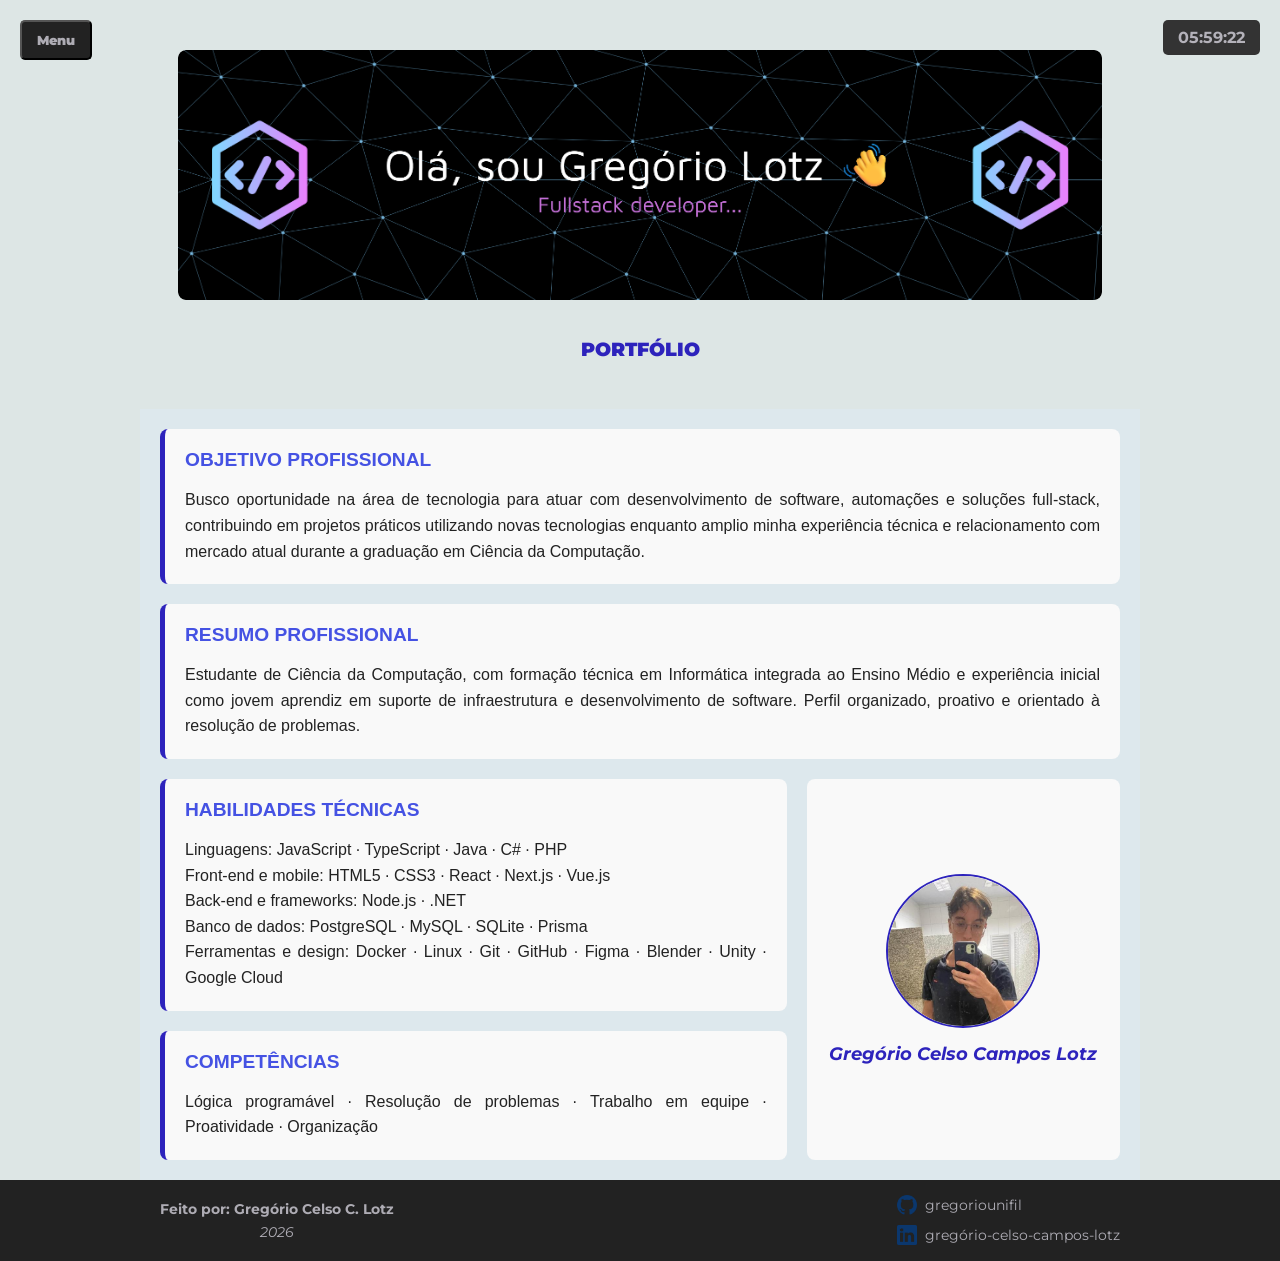
==== index.html @ 45084611 "Limpando branch para deploy" ====
<!DOCTYPE html>
<html lang="pt-br">

<head>
    <meta charset="UTF-8">
    <meta name="viewport" content="width=device-width, initial-scale=1.0">
    <link href="https://fonts.googleapis.com/css2?family=Montserrat:wght@700;900&display=swap" rel="stylesheet">
    <title>Portfólio</title>
    <link rel="stylesheet" href="style.css">
    <link rel="icon" type="image/jpg" href="/imgs/favicon.jpg">
</head>

<body>

    <button id="menu">Menu</button>

    <div id="slidebar">
        <nav class="navbar">
            <dl>
                <dd><a href="index.html" class="ativo">Principal</a></dd>
                <dd><a href="especificacoes.html">Especificações</a></dd>
                <dd><a href="extra.html">Extras</a></dd>
            </dl>
        </nav>
    </div>

    <div id="hora">Hora</div>

    <header id="cabecalho">
        <section id="primeira-secao" class="secao">
            <article class="container-banner">
                <img src="/imgs/github-header-banner.png" alt="Banner GitHub">
            </article>
            <article class="titulo-principal">
                <h1>Portfólio</h1>
            </article>
        </section>
    </header>

    <main id="principal">
        <section class="secao">
            <article id="informacoes">
                <div class="informacoes" id="objetivo">
                    <h2> OBJETIVO PROFISSIONAL </h2>
                    <p>
                        Busco oportunidade na área de tecnologia para atuar com desenvolvimento de software, automações
                        e soluções full-stack, contribuindo em projetos práticos utilizando novas tecnologias enquanto
                        amplio minha experiência técnica e relacionamento com mercado atual durante a graduação
                        em Ciência da Computação.
                    </p>
                </div>
                <div class="informacoes" id="resumo">
                    <h2> RESUMO PROFISSIONAL </h2>
                    <p>
                        Estudante de Ciência da Computação, com formação técnica em Informática integrada ao Ensino
                        Médio e experiência inicial como jovem aprendiz em suporte de infraestrutura e
                        desenvolvimento de software. Perfil organizado, proativo e orientado à resolução de
                        problemas.
                    </p>
                </div>
            </article>
        </section>

        <section id="segunda-secao" class="secao">
            <div id="textos-habilidades-competencias">
                <div class="informacoes-foto" id="habilidades">
                    <h2> HABILIDADES TÉCNICAS </h2>
                    <p>
                        Linguagens: JavaScript · TypeScript · Java · C# · PHP <br>
                        Front-end e mobile: HTML5 · CSS3 · React · Next.js · Vue.js <br>
                        Back-end e frameworks: Node.js · .NET <br>
                        Banco de dados: PostgreSQL · MySQL · SQLite · Prisma <br>
                        Ferramentas e design: Docker · Linux · Git · GitHub · Figma · Blender · Unity · Google Cloud
                    </p>
                </div>
                <div class="informacoes-foto" id="competencias">
                    <h2> COMPETÊNCIAS </h2>
                    <p>
                        Lógica programável · Resolução de problemas · Trabalho em equipe · Proatividade · Organização
                    </p>
                </div>
            </div>

            <article id="foto-lateral">
                <div class="informacoes-foto" id="foto-perfil">
                    <img src="/imgs/foto_perfil.jpg" alt="Foto de Perfil">
                    <h3>Gregório Celso Campos Lotz</h3>
                </div>
            </article>
        </section>
    </main>

    <footer id="rodape">
        <section>
            <article class="creditos">
                <p><b>Feito por: Gregório Celso C. Lotz</b></p>
                <p><i>2026</i></p>
            </article>
            <article class="links-rodape">
                <div class="github-link">
                    <img src="/imgs/github.png" alt="Logo GIthub">
                    <a href="https://github.com/gregoriounifil">gregoriounifil</a>
                </div>
                <div class="linkedin-link">
                    <img src="/imgs/linkedin.png" alt="Logo Linkedin">
                    <a href="www.linkedin.com/in/gregório-celso-campos-lotz">gregório-celso-campos-lotz</a>
                </div>
            </article>
        </section>
    </footer>

    <script src="script.js"></script>
</body>

</html>
---- style.css ----
body {
    margin: 0;
    padding: 0;
    font-family: sans-serif;
    background-color: #dde6e5;
}

#cabecalho {
    display: flex;
    flex-direction: column;
    text-align: center;
    align-items: center;
    padding: 30px 20px;
}

#cabecalho h1 {
    font-family: 'Montserrat', sans-serif;
    font-weight: 900;
    text-transform: uppercase;
    color: #2d23bc;
    font-style: 500;
}

#cabecalho img {
    margin-top: 20px;
    margin-bottom: 15px;
    border-radius: 8px;
    max-width: 1000px;
    width: 100%;
    height: 250px;
}

#principal h3 {
    font-family: 'Montserrat', sans-serif;
    font-weight: 700;
    color: #2d23bc;
    font-style: 500;
}

#slidebar {
    position: fixed;
    left: -250px;
    width: 250px;
    height: 100vh;
    transition: left 0.4s ease;
    padding: 40px 5px;
    box-sizing: border-box;
    z-index: 1000;
    background-color: #222;
    padding-top: 70px;
    padding-bottom: 20px;
}

#slidebar.active {
    left: -20px;
}

#menu {
    font-family: 'Montserrat', sans-serif;
    font-weight: 900;
    position: fixed;
    top: 20px;
    left: 20px;
    z-index: 1001;
    padding: 10px 15px;
    color: #f4f1feaa;
    background-color: #222;
    border-radius: 5px;
    cursor: pointer;
}

#menu:hover {
    color: #4552e3;
    transition: color 0.3s ease;
}

#hora {
    font-family: 'Montserrat', sans-serif;
    font-weight: 900;
    position: fixed;
    top: 20px;
    right: 20px;
    z-index: 1001;
    font-weight: bold;
    color: #f4f1feaa;
    background-color: #333;
    padding: 8px 15px;
    border-radius: 5px;
}

.navbar a.ativo {
    color: #4552e3;
    font-weight: bold;
}

.navbar a {
    color: white;
    display: block;
    padding: 5px 0;
    text-decoration: none;
}

.navbar dd.ativo {
    padding: 20px;
}

.navbar dl {
    top: 200px;
}

#principal {
    max-width: 1000px;
    margin: 0 auto;
    padding: 20px;
    box-sizing: border-box;
    background-color: #dde9f398;
}

#informacoes {
    display: flex;
    flex-direction: column;
    gap: 20px;
}

.informacoes {
    background-color: #f9f9f9;
    padding: 20px;
    border-radius: 8px;
    border-left: 5px solid #2d23bc;
}

.informacoes h2 {
    margin-top: 0;
    font-size: 1.2rem;
    color: #4552e3;
}

.informacoes p {
    margin-bottom: 0;
    line-height: 1.6;
    color: #222;
    text-align: justify;
}

#segunda-secao {
    display: grid;
    grid-template-columns: 2fr 1fr;
    gap: 20px;
    margin-top: 20px;
}

#textos-habilidades-competencias {
    display: flex;
    flex-direction: column;
    gap: 20px;
}

#foto-lateral {
    display: flex;
    flex-direction: column;
}

.informacoes-foto {
    background-color: #f9f9f9;
    padding: 20px;
    border-radius: 8px;
    box-sizing: border-box;
    border-left: 5px solid #2d23bc;
}

.informacoes-foto h2 {
    margin-top: 0;
    font-size: 1.2rem;
    color: #4552e3;
}

.informacoes-foto p {
    margin-bottom: 0;
    line-height: 1.6;
    color: #222;
    text-align: justify;
}

#foto-perfil {
    display: flex;
    flex-direction: column;
    align-items: center;
    text-align: center;
    justify-content: center;
    height: 100%;
    border: none;
}

#foto-perfil img {
    width: 150px;
    height: 150px;
    border-radius: 50%;
    object-fit: cover;
    border: 2px solid #2d23bc;
    margin-bottom: 15px;
}

#foto-perfil h3 {
    font-family: 'Montserrat', sans-serif;
    font-weight: 700;
    font-style: italic;
    font-size: 1.1rem;
    color: #2d23bc;
    margin: 0;
}

.links-estudos {
    text-align: center;
    border-top: 1px solid #dde6e5;
    padding-top: 15px;
    margin-top: 15px;
}

.links-estudos p {
    text-align: center;
    font-family: 'Montserrat', sans-serif;
    font-weight: 300;
    font-size: 1.1rem;
    color: #2d23bc;
    margin-top: 0;
    margin-bottom: 12px;
}

.lista-estudos {
    display: inline-block;
    text-align: left;
    margin: 0;
    padding-left: 20px;
}

.lista-estudos li {
    margin-bottom: 8px;
    color: #2d23bc;
}

.lista-estudos a {
    color: #4552e3;
    text-decoration: none;
    font-weight: 700;
    font-family: 'Montserrat', sans-serif;
    font-style: 500;
}

.lista-estudos a:hover {
    text-decoration: underline;
    color: #2d23bc;
}


#rodape {
    text-align: center;
    background-color: #222;
    color: #f4f1feaa;
    padding: 15px 0;
    font-family: 'Montserrat', sans-serif;
}

#rodape section {
    max-width: 1000px;
    margin: 0 auto;
    padding: 0 20px;
    display: flex;
    justify-content: space-between;
    align-items: center;
    box-sizing: border-box;
}

.creditos p {
    margin: 5px 0;
    font-size: 0.9rem;
}

.links-rodape {
    display: flex;
    flex-direction: column;
    gap: 10px;
}

.github-link,
.linkedin-link {
    display: flex;
    align-items: center;
    gap: 8px;
}

.links-rodape img {
    width: 20px;
    height: 20px;
    object-fit: contain;
}

.links-rodape a {
    color: #f4f1feaa;
    font-size: 0.9rem;
    text-decoration: none;
}

.links-rodape a:hover {
    color: #4552e3;
    transition: color 0.3s ease;
}

#container-cards-extras {
    display: grid;
    grid-template-columns: repeat(auto-fit, minmax(250px, 1fr));
    gap: 20px;
}

.card-extra {
    display: flex;
    flex-direction: column;
    align-items: center;
    text-align: center;
    justify-content: space-between;
    padding: 25px;
    transition: transform 0.3s ease, box-shadow 0.3s ease, background-color 0.3s ease;
}

.card-extra:hover {
    transform: translateY(-8px);
    background-color: rgba(255, 255, 255, 0.9);
}

.icone-card-extra {
    width: 50px;
    height: 50px;
    object-fit: contain;
    margin-bottom: 15px;
}

.card-extra h3 {
    font-family: 'Montserrat', sans-serif;
    font-weight: 700;
    color: #2d23bc;
    margin: 0 0 10px 0;
}

.card-extra p {
    font-size: 0.9rem;
    color: #222;
    margin-bottom: 20px;
    text-align: center;
}


.card-extra a {
    font-weight: 400;
    color: #2d23bc;
    text-decoration: none;
    text-align: center;
}

.card-extra a:hover {
    font-weight: 400;
    color: #6972d1;
    text-decoration: none;
    text-align: center;
}


@media (max-width: 768px) {
    #segunda-secao {
        grid-template-columns: 1fr;
    }
}

@media (max-width: 600px) {
    #cabecalho {
        padding-top: 80px;
    }

    #cabecalho h1 {
        font-size: 1.6rem;
    }

    #cabecalho img {
        margin-bottom: 15px;
        border-radius: 8px;
        max-width: 1000px;
        width: 100%;
        height: 250px;
    }

    .informacoes h2 {
        font-size: 1rem;
    }

    .informacoes p {
        font-size: 0.9rem;
    }

    #rodape section {
        flex-direction: column;
        text-align: center;
        gap: 20px;
    }

    .github-link,
    .linkedin-link {
        justify-content: center;
    }
}
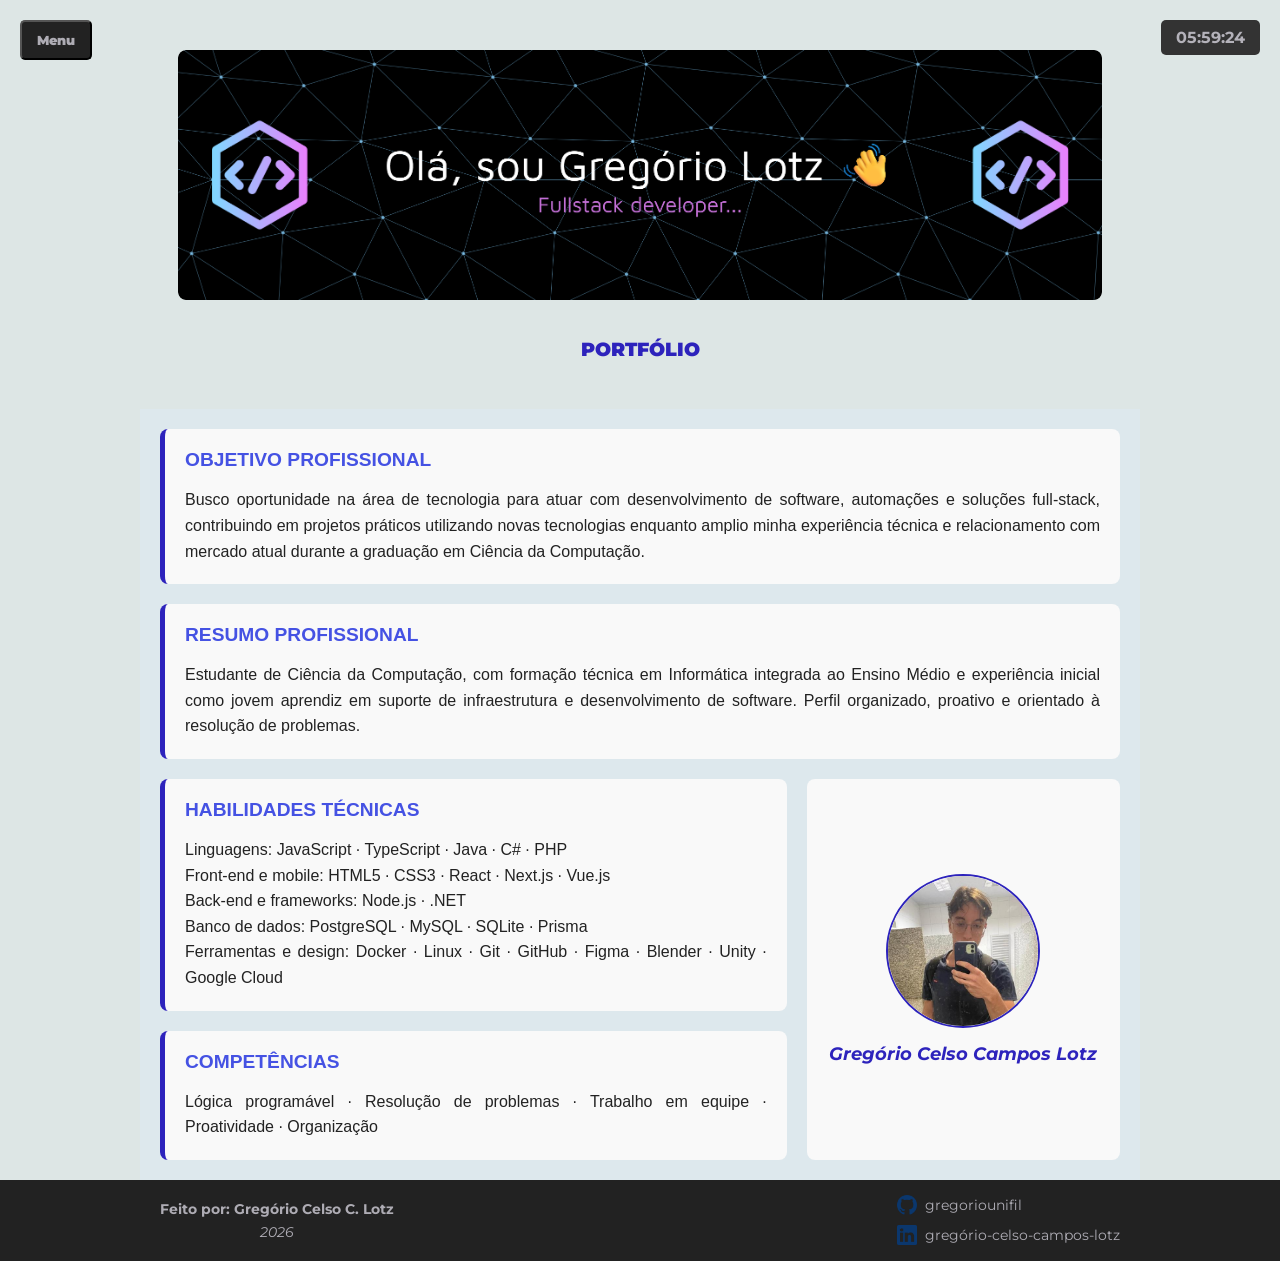
==== commit eb285c53: "Concertando caminhos das imagens para deploy" ====
--- a/index.html
+++ b/index.html
@@ -7,7 +7,7 @@
     <link href="https://fonts.googleapis.com/css2?family=Montserrat:wght@700;900&display=swap" rel="stylesheet">
     <title>Portfólio</title>
     <link rel="stylesheet" href="style.css">
-    <link rel="icon" type="image/jpg" href="/imgs/favicon.jpg">
+    <link rel="icon" type="image/jpg" href="imgs/favicon.jpg">
 </head>
 
 <body>
@@ -29,7 +29,7 @@
     <header id="cabecalho">
         <section id="primeira-secao" class="secao">
             <article class="container-banner">
-                <img src="/imgs/github-header-banner.png" alt="Banner GitHub">
+                <img src="imgs/github-header-banner.png" alt="Banner GitHub">
             </article>
             <article class="titulo-principal">
                 <h1>Portfólio</h1>
@@ -83,7 +83,7 @@
 
             <article id="foto-lateral">
                 <div class="informacoes-foto" id="foto-perfil">
-                    <img src="/imgs/foto_perfil.jpg" alt="Foto de Perfil">
+                    <img src="imgs/foto_perfil.jpg" alt="Foto de Perfil">
                     <h3>Gregório Celso Campos Lotz</h3>
                 </div>
             </article>
@@ -98,11 +98,11 @@
             </article>
             <article class="links-rodape">
                 <div class="github-link">
-                    <img src="/imgs/github.png" alt="Logo GIthub">
+                    <img src="imgs/github.png" alt="Logo GIthub">
                     <a href="https://github.com/gregoriounifil">gregoriounifil</a>
                 </div>
                 <div class="linkedin-link">
-                    <img src="/imgs/linkedin.png" alt="Logo Linkedin">
+                    <img src="imgs/linkedin.png" alt="Logo Linkedin">
                     <a href="www.linkedin.com/in/gregório-celso-campos-lotz">gregório-celso-campos-lotz</a>
                 </div>
             </article>
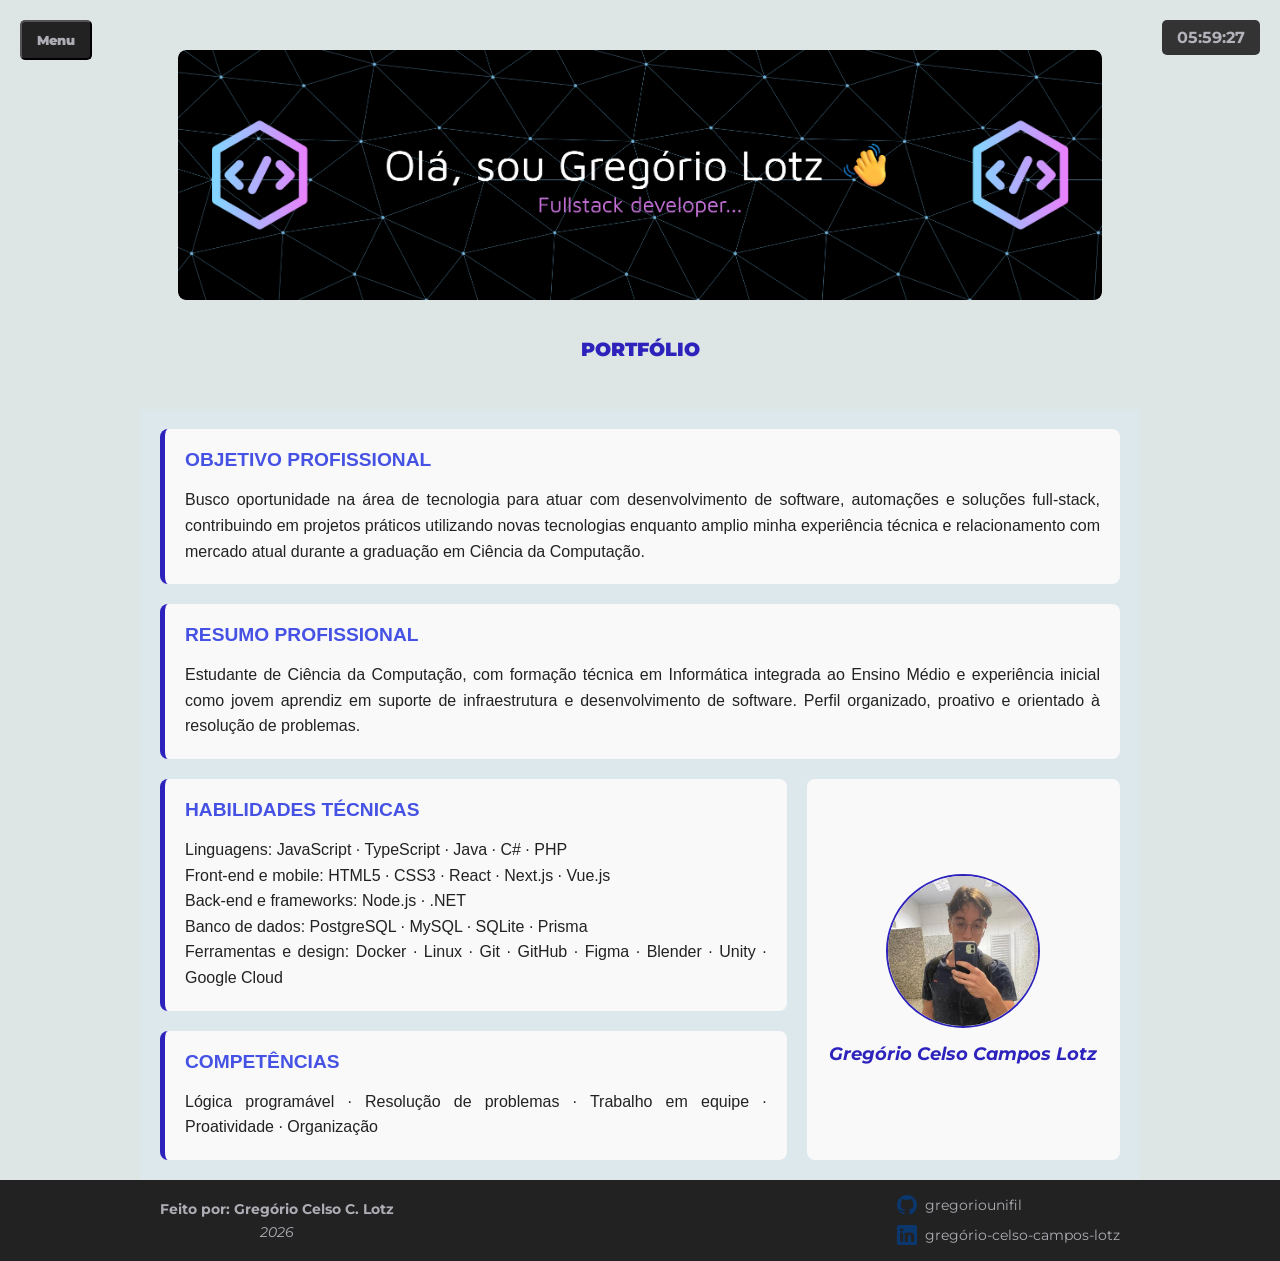
==== commit e33a1d92: "Concertando link do linkedin no rodapé" ====
--- a/index.html
+++ b/index.html
@@ -103,7 +103,7 @@
                 </div>
                 <div class="linkedin-link">
                     <img src="imgs/linkedin.png" alt="Logo Linkedin">
-                    <a href="www.linkedin.com/in/gregório-celso-campos-lotz">gregório-celso-campos-lotz</a>
+                    <a href="https://linkedin.com/in/gregório-celso-campos-lotz" rel="noopener noreferrer">gregório-celso-campos-lotz</a>
                 </div>
             </article>
         </section>
